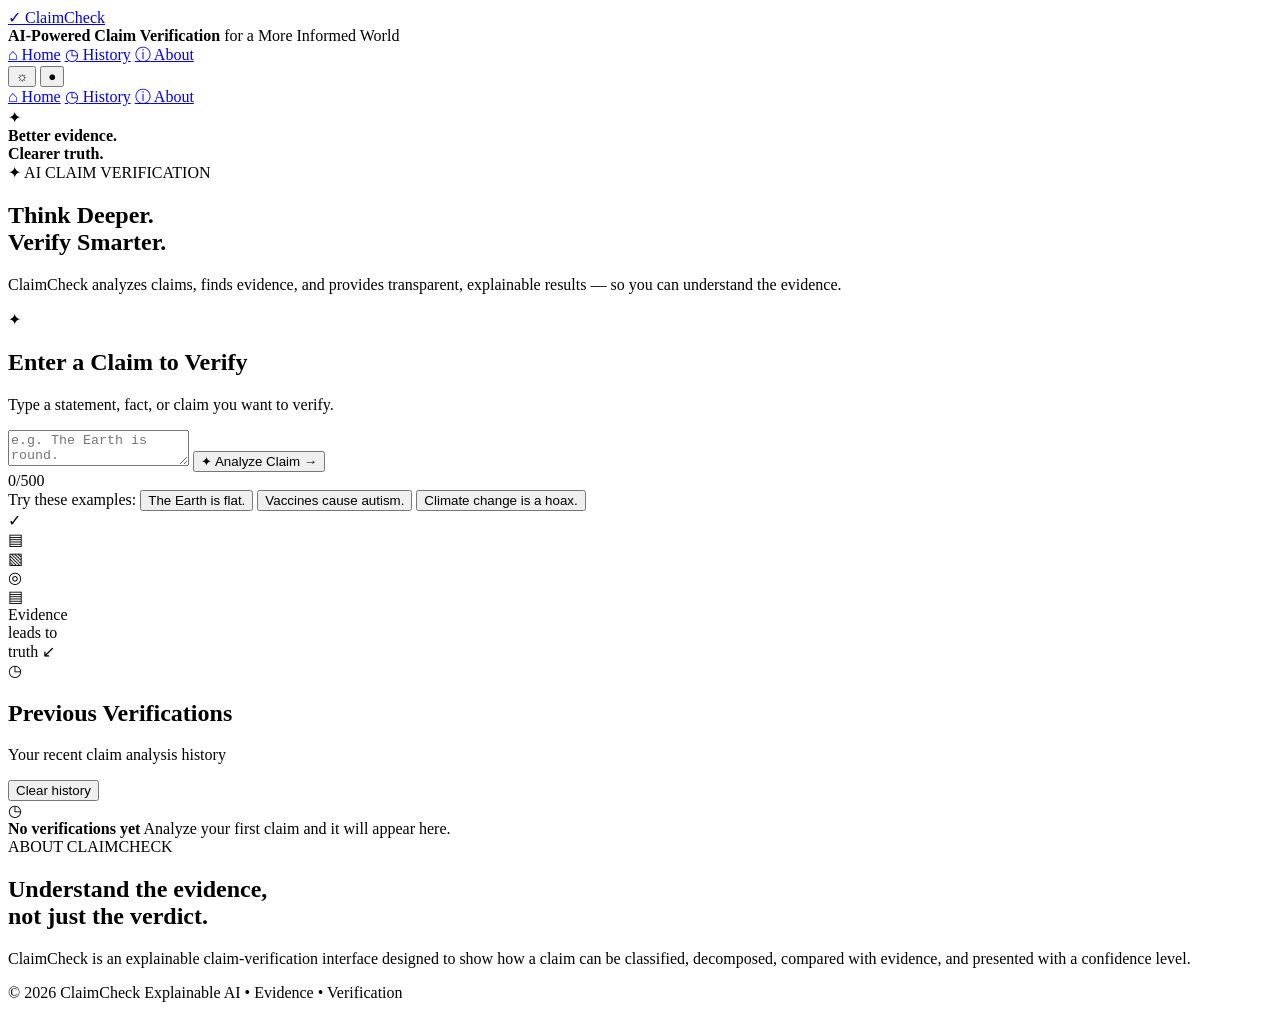
==== frontend/index.html @ 543db805 "Complete ClaimCheck frontend UI" ====
<!DOCTYPE html>
<html lang="en">
<head>
  <meta charset="UTF-8" />
  <meta name="viewport" content="width=device-width, initial-scale=1.0" />
  <title>ClaimCheck — AI Claim Verification</title>
  <link rel="stylesheet" href="css/style.css" />
</head>
<body>
  <div class="app-shell">

    <!-- TOP BAR -->
    <header class="topbar">
      <a class="brand" href="#home" aria-label="ClaimCheck home">
        <span class="brand-mark">✓</span>
        <span class="brand-name">Claim<span>Check</span></span>
      </a>

      <div class="brand-tagline">
        <strong>AI-Powered Claim Verification</strong>
        <span>for a More Informed World</span>
      </div>

      <nav class="top-nav" aria-label="Main navigation">
        <a class="nav-link active" href="#home"><span>⌂</span> Home</a>
        <a class="nav-link" href="#history"><span>◷</span> History</a>
        <a class="nav-link" href="#about"><span>ⓘ</span> About</a>
      </nav>

      <button class="icon-button" id="themeButton" type="button" aria-label="Toggle appearance">☼</button>
      <button class="profile-button" type="button" aria-label="Profile">●</button>
    </header>

    <div class="workspace">

      <!-- SIDEBAR -->
      <aside class="sidebar">
        <nav class="side-nav">
          <a class="side-link active" href="#home"><span class="side-icon">⌂</span> Home</a>
          <a class="side-link" href="#history"><span class="side-icon">◷</span> History</a>
          <a class="side-link" href="#about"><span class="side-icon">ⓘ</span> About</a>
        </nav>

        <div class="sidebar-tip">
          <div class="tip-spark">✦</div>
          <strong>Better evidence.<br />Clearer truth.</strong>
          <div class="tip-line"></div>
          <div class="tip-wave"></div>
        </div>
      </aside>

      <main class="main-content">

        <!-- HERO -->
        <section class="hero" id="home">
          <div class="hero-copy">
            <div class="eyebrow"><span>✦</span> AI CLAIM VERIFICATION</div>
            <h1>Think Deeper.<br /><span>Verify Smarter.</span></h1>
            <p>
              ClaimCheck analyzes claims, finds evidence, and provides
              transparent, explainable results — so you can understand the evidence.
            </p>

            <!-- CLAIM INPUT -->
            <div class="claim-card" id="claimCard">
              <div class="claim-heading">
                <div class="claim-heading-icon">✦</div>
                <div>
                  <h2>Enter a Claim to Verify</h2>
                  <p>Type a statement, fact, or claim you want to verify.</p>
                </div>
              </div>

              <div class="textarea-wrap">
                <textarea id="claimInput" maxlength="500"
                  placeholder="e.g. The Earth is round."></textarea>
                <button id="analyzeButton" class="analyze-button" type="button">
                  <span class="button-spark">✦</span>
                  <span>Analyze Claim</span>
                  <span class="button-arrow">→</span>
                </button>
              </div>

              <div class="claim-meta">
                <span id="characterCount">0/500</span>
              </div>

              <div class="examples">
                <span>Try these examples:</span>
                <button class="example-chip" data-claim="The Earth is round.">The Earth is flat.</button>
                <button class="example-chip" data-claim="Vaccines cause autism.">Vaccines cause autism.</button>
                <button class="example-chip" data-claim="Climate change is a hoax.">Climate change is a hoax.</button>
              </div>

              <div id="errorMessage" class="error-message" role="alert"></div>
            </div>
          </div>

          <!-- AI VISUAL -->
          <div class="hero-visual" aria-hidden="true">
            <div class="orb-glow"></div>
            <div class="orbit orbit-one"></div>
            <div class="orbit orbit-two"></div>
            <div class="orbit orbit-three"></div>

            <div class="ai-orb">
              <div class="orb-inner">✓</div>
            </div>

            <div class="floating-card card-doc">▤</div>
            <div class="floating-card card-image">▧</div>
            <div class="floating-card card-web">◎</div>
            <div class="floating-card card-file">▤</div>

            <div class="evidence-note">Evidence<br />leads to<br />truth <span>↙</span></div>
          </div>
        </section>

        <!-- LOADING / VERIFICATION -->
        <section id="loadingSection" class="loading-section" hidden>
          <div class="verification-loader">
            <div class="scanner-orb">
              <div class="scanner-ring ring-one"></div>
              <div class="scanner-ring ring-two"></div>
              <div class="scanner-core">✦</div>
            </div>
            <div class="scan-copy">
              <span class="scan-kicker">CLAIMCHECK AI</span>
              <h2 id="scanTitle">Analyzing claim</h2>
              <p id="scanDescription">Understanding the statement and preparing evidence checks.</p>
            </div>
            <div class="scan-progress">
              <div class="scan-progress-track"><span id="scanProgressBar"></span></div>
              <span id="scanProgressValue">0%</span>
            </div>
            <div class="scan-steps">
              <div class="scan-step active">01 <span>Analyze</span></div>
              <div class="scan-step">02 <span>Decompose</span></div>
              <div class="scan-step">03 <span>Evidence</span></div>
              <div class="scan-step">04 <span>Verify</span></div>
            </div>
          </div>
        </section>

        <!-- RESULT -->
        <section id="resultSection" class="result-section" hidden>
          <div class="section-heading">
            <div>
              <span class="section-kicker">VERIFICATION RESULT</span>
              <h2>Claim Analysis</h2>
            </div>
            <button class="secondary-button" id="newClaimButton" type="button">Verify another →</button>
          </div>

          <div class="result-grid">
            <article class="result-card verdict-card">
              <span class="result-label">VERDICT</span>
              <div id="verdict" class="verdict-badge">INSUFFICIENT EVIDENCE</div>
              <p id="explanation">No result yet.</p>
              <div class="confidence">
                <div class="confidence-top">
                  <span>Confidence</span>
                  <strong id="confidenceValue">0%</strong>
                </div>
                <div class="confidence-track"><span id="confidenceProgress"></span></div>
              </div>
            </article>

            <article class="result-card details-card">
              <span class="result-label">CLAIM DETAILS</span>
              <div class="detail-row"><span>Claim type</span><strong id="claimType">—</strong></div>
              <div class="detail-row"><span>Claim ID</span><strong id="claimId">—</strong></div>
            </article>
          </div>

          <div class="result-columns">
            <article class="content-card">
              <div class="content-card-heading">
                <span class="mini-icon">01</span>
                <div><h3>Decomposed Claims</h3><p>Key statements identified inside the claim.</p></div>
              </div>
              <div id="decomposedClaims" class="decomposed-list"></div>
            </article>

            <article class="content-card">
              <div class="content-card-heading">
                <span class="mini-icon">02</span>
                <div><h3>Evidence</h3><p>Evidence used to explain the verification.</p></div>
              </div>
              <div id="evidenceContainer" class="evidence-list"></div>
            </article>
          </div>

          <article class="content-card sources-card">
            <div class="content-card-heading">
              <span class="mini-icon">03</span>
              <div><h3>Sources</h3><p>Reference information for the result.</p></div>
            </div>
            <div id="sourcesContainer" class="sources-list"></div>
          </article>
        </section>

        <!-- HISTORY -->
        <section id="history" class="history-section">
          <div class="history-card">
            <div class="history-header">
              <div class="history-title-wrap">
                <div class="history-icon">◷</div>
                <div>
                  <h2>Previous Verifications</h2>
                  <p>Your recent claim analysis history</p>
                </div>
              </div>
              <button id="clearHistoryButton" class="clear-history" type="button">Clear history</button>
            </div>

            <div id="historyContainer" class="history-list"></div>
          </div>
        </section>

        <!-- ABOUT -->
        <section id="about" class="about-section">
          <div>
            <span class="section-kicker">ABOUT CLAIMCHECK</span>
            <h2>Understand the evidence,<br /><span>not just the verdict.</span></h2>
          </div>
          <p>
            ClaimCheck is an explainable claim-verification interface designed
            to show how a claim can be classified, decomposed, compared with
            evidence, and presented with a confidence level.
          </p>
        </section>

      </main>
    </div>

    <footer class="footer">
      <span>© 2026 ClaimCheck</span>
      <span>Explainable AI • Evidence • Verification</span>
    </footer>
  </div>

  <script src="js/app.js"></script>
</body>
</html>
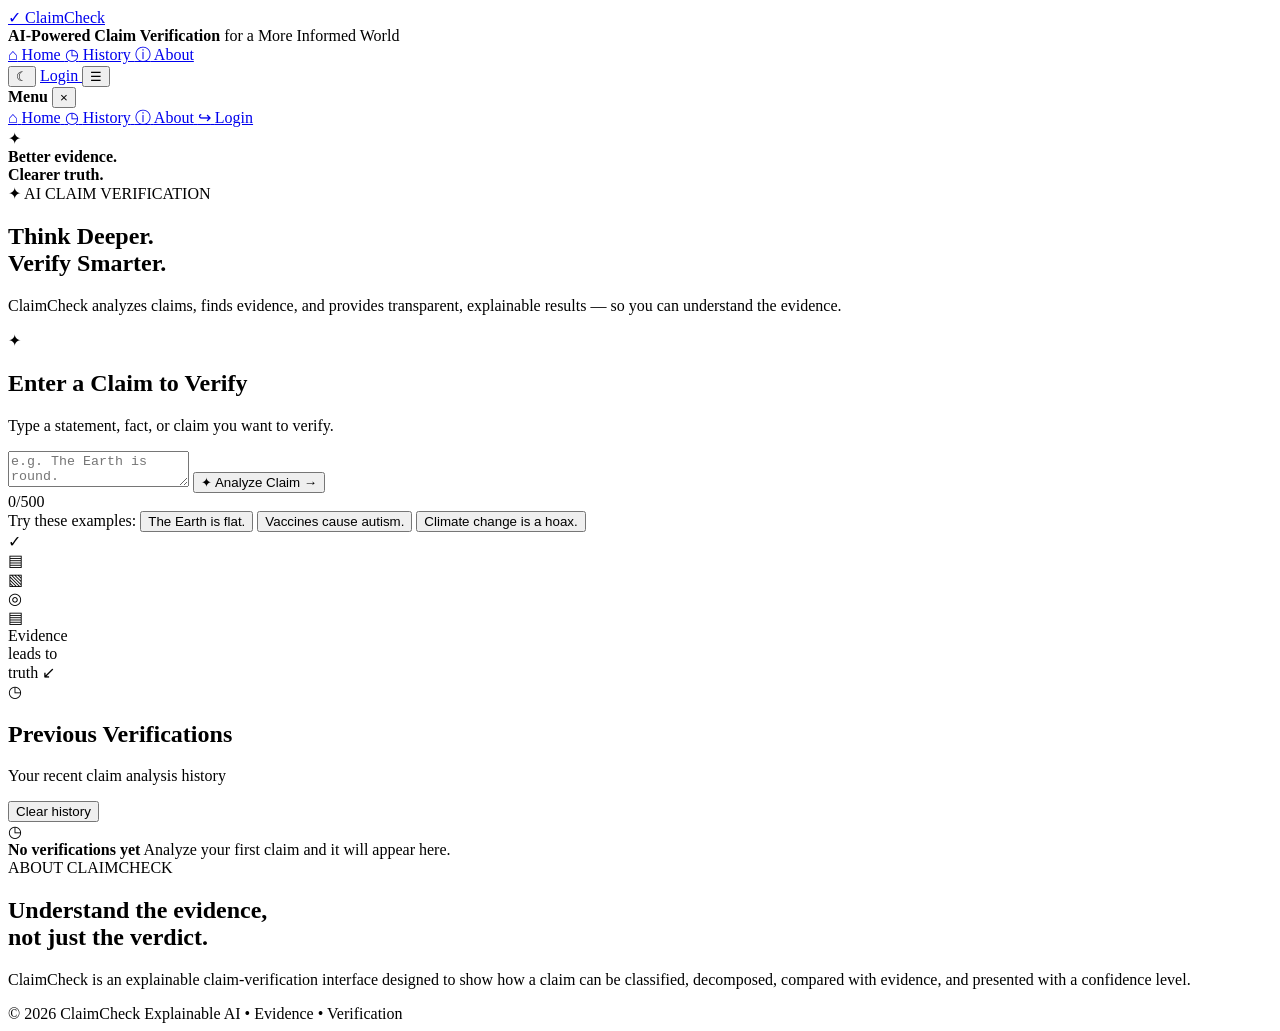
==== commit c4e5a1b3: "Fix mobile sidebar and Enter key behavior" ====
--- a/frontend/index.html
+++ b/frontend/index.html
@@ -1,57 +1,134 @@
 <!DOCTYPE html>
 <html lang="en">
 <head>
+  <!-- Page settings -->
   <meta charset="UTF-8" />
   <meta name="viewport" content="width=device-width, initial-scale=1.0" />
   <title>ClaimCheck — AI Claim Verification</title>
   <link rel="stylesheet" href="css/style.css" />
 </head>
+
 <body>
   <div class="app-shell">
 
-    <!-- TOP BAR -->
+    <!-- Header and navigation -->
     <header class="topbar">
-      <a class="brand" href="#home" aria-label="ClaimCheck home">
-        <span class="brand-mark">✓</span>
-        <span class="brand-name">Claim<span>Check</span></span>
-      </a>
-
-      <div class="brand-tagline">
-        <strong>AI-Powered Claim Verification</strong>
-        <span>for a More Informed World</span>
-      </div>
-
-      <nav class="top-nav" aria-label="Main navigation">
-        <a class="nav-link active" href="#home"><span>⌂</span> Home</a>
-        <a class="nav-link" href="#history"><span>◷</span> History</a>
-        <a class="nav-link" href="#about"><span>ⓘ</span> About</a>
-      </nav>
-
-      <button class="icon-button" id="themeButton" type="button" aria-label="Toggle appearance">☼</button>
-      <button class="profile-button" type="button" aria-label="Profile">●</button>
+
+        <a class="brand" href="#home" aria-label="ClaimCheck home">
+            <span class="brand-mark">✓</span>
+            <span class="brand-name">Claim<span>Check</span></span>
+        </a>
+
+        <div class="brand-tagline">
+            <strong>AI-Powered Claim Verification</strong>
+            <span>for a More Informed World</span>
+        </div>
+
+        <!-- Desktop navigation -->
+        <nav class="top-nav" aria-label="Main navigation">
+            <a class="nav-link active" href="#home">
+                <span>⌂</span> Home
+            </a>
+
+            <a class="nav-link" href="#history">
+                <span>◷</span> History
+            </a>
+
+            <a class="nav-link" href="#about">
+                <span>ⓘ</span> About
+            </a>
+        </nav>
+
+        <!-- Theme -->
+        <button
+            class="icon-button"
+            id="themeButton"
+            type="button"
+            aria-label="Toggle dark mode"
+            title="Toggle dark mode"
+        >
+            ☼
+        </button>
+
+        <!-- Login -->
+        <a class="login-button" href="login.html">
+            Login
+        </a>
+
+        <!-- Mobile menu -->
+        <button
+            class="mobile-menu-button"
+            id="mobileMenuButton"
+            type="button"
+            aria-label="Open navigation"
+            aria-expanded="false"
+        >
+            ☰
+        </button>
+
     </header>
 
     <div class="workspace">
 
-      <!-- SIDEBAR -->
-      <aside class="sidebar">
-        <nav class="side-nav">
-          <a class="side-link active" href="#home"><span class="side-icon">⌂</span> Home</a>
-          <a class="side-link" href="#history"><span class="side-icon">◷</span> History</a>
-          <a class="side-link" href="#about"><span class="side-icon">ⓘ</span> About</a>
-        </nav>
-
-        <div class="sidebar-tip">
-          <div class="tip-spark">✦</div>
-          <strong>Better evidence.<br />Clearer truth.</strong>
-          <div class="tip-line"></div>
-          <div class="tip-wave"></div>
-        </div>
-      </aside>
+        <!-- Sidebar -->
+        <aside class="sidebar" id="mobileSidebar">
+
+            <div class="mobile-sidebar-header">
+                <strong>Menu</strong>
+
+                <button
+                    class="mobile-sidebar-close"
+                    id="mobileSidebarClose"
+                    type="button"
+                    aria-label="Close navigation"
+                >
+                    ×
+                </button>
+            </div>
+
+            <nav class="side-nav">
+
+                <a class="side-link active" href="#home">
+                    <span class="side-icon">⌂</span>
+                    <span>Home</span>
+                </a>
+
+                <a class="side-link" href="#history">
+                    <span class="side-icon">◷</span>
+                    <span>History</span>
+                </a>
+
+                <a class="side-link" href="#about">
+                    <span class="side-icon">ⓘ</span>
+                    <span>About</span>
+                </a>
+
+                <a class="side-link side-login-link" href="login.html">
+                    <span class="side-icon">↪</span>
+                    <span>Login</span>
+                </a>
+
+            </nav>
+
+            <div class="sidebar-tip">
+                <div class="tip-spark">✦</div>
+
+                <strong>
+                    Better evidence.<br>
+                    Clearer truth.
+                </strong>
+
+                <div class="tip-line"></div>
+                <div class="tip-wave"></div>
+            </div>
+
+        </aside>
+
+        <div class="sidebar-overlay" id="sidebarOverlay"></div>
 
       <main class="main-content">
 
-        <!-- HERO -->
+        <!-- Home / Hero section -->
         <section class="hero" id="home">
           <div class="hero-copy">
             <div class="eyebrow"><span>✦</span> AI CLAIM VERIFICATION</div>
@@ -61,7 +138,7 @@
               transparent, explainable results — so you can understand the evidence.
             </p>
 
-            <!-- CLAIM INPUT -->
+            <!-- Claim input -->
             <div class="claim-card" id="claimCard">
               <div class="claim-heading">
                 <div class="claim-heading-icon">✦</div>
@@ -85,6 +162,7 @@
                 <span id="characterCount">0/500</span>
               </div>
 
+              <!-- Example claims -->
               <div class="examples">
                 <span>Try these examples:</span>
                 <button class="example-chip" data-claim="The Earth is round.">The Earth is flat.</button>
@@ -96,7 +174,7 @@
             </div>
           </div>
 
-          <!-- AI VISUAL -->
+          <!-- AI visual -->
           <div class="hero-visual" aria-hidden="true">
             <div class="orb-glow"></div>
             <div class="orbit orbit-one"></div>
@@ -116,7 +194,7 @@
           </div>
         </section>
 
-        <!-- LOADING / VERIFICATION -->
+        <!-- Loading and verification -->
         <section id="loadingSection" class="loading-section" hidden>
           <div class="verification-loader">
             <div class="scanner-orb">
@@ -124,15 +202,18 @@
               <div class="scanner-ring ring-two"></div>
               <div class="scanner-core">✦</div>
             </div>
+
             <div class="scan-copy">
               <span class="scan-kicker">CLAIMCHECK AI</span>
               <h2 id="scanTitle">Analyzing claim</h2>
               <p id="scanDescription">Understanding the statement and preparing evidence checks.</p>
             </div>
+
             <div class="scan-progress">
               <div class="scan-progress-track"><span id="scanProgressBar"></span></div>
               <span id="scanProgressValue">0%</span>
             </div>
+
             <div class="scan-steps">
               <div class="scan-step active">01 <span>Analyze</span></div>
               <div class="scan-step">02 <span>Decompose</span></div>
@@ -142,7 +223,7 @@
           </div>
         </section>
 
-        <!-- RESULT -->
+        <!-- Verification result -->
         <section id="resultSection" class="result-section" hidden>
           <div class="section-heading">
             <div>
@@ -152,11 +233,13 @@
             <button class="secondary-button" id="newClaimButton" type="button">Verify another →</button>
           </div>
 
+          <!-- Result summary -->
           <div class="result-grid">
             <article class="result-card verdict-card">
               <span class="result-label">VERDICT</span>
               <div id="verdict" class="verdict-badge">INSUFFICIENT EVIDENCE</div>
               <p id="explanation">No result yet.</p>
+
               <div class="confidence">
                 <div class="confidence-top">
                   <span>Confidence</span>
@@ -173,7 +256,10 @@
             </article>
           </div>
 
+          <!-- Claim analysis details -->
           <div class="result-columns">
+
+            <!-- Decomposed claims -->
             <article class="content-card">
               <div class="content-card-heading">
                 <span class="mini-icon">01</span>
@@ -182,6 +268,7 @@
               <div id="decomposedClaims" class="decomposed-list"></div>
             </article>
 
+            <!-- Evidence -->
             <article class="content-card">
               <div class="content-card-heading">
                 <span class="mini-icon">02</span>
@@ -191,6 +278,7 @@
             </article>
           </div>
 
+          <!-- Sources -->
           <article class="content-card sources-card">
             <div class="content-card-heading">
               <span class="mini-icon">03</span>
@@ -200,7 +288,7 @@
           </article>
         </section>
 
-        <!-- HISTORY -->
+        <!-- History -->
         <section id="history" class="history-section">
           <div class="history-card">
             <div class="history-header">
@@ -211,6 +299,7 @@
                   <p>Your recent claim analysis history</p>
                 </div>
               </div>
+
               <button id="clearHistoryButton" class="clear-history" type="button">Clear history</button>
             </div>
 
@@ -218,12 +307,13 @@
           </div>
         </section>
 
-        <!-- ABOUT -->
+        <!-- About -->
         <section id="about" class="about-section">
           <div>
             <span class="section-kicker">ABOUT CLAIMCHECK</span>
             <h2>Understand the evidence,<br /><span>not just the verdict.</span></h2>
           </div>
+
           <p>
             ClaimCheck is an explainable claim-verification interface designed
             to show how a claim can be classified, decomposed, compared with
@@ -234,12 +324,14 @@
       </main>
     </div>
 
+    <!-- Footer -->
     <footer class="footer">
       <span>© 2026 ClaimCheck</span>
       <span>Explainable AI • Evidence • Verification</span>
     </footer>
   </div>
 
+  <!-- JavaScript -->
   <script src="js/app.js"></script>
 </body>
-</html>
+</html>
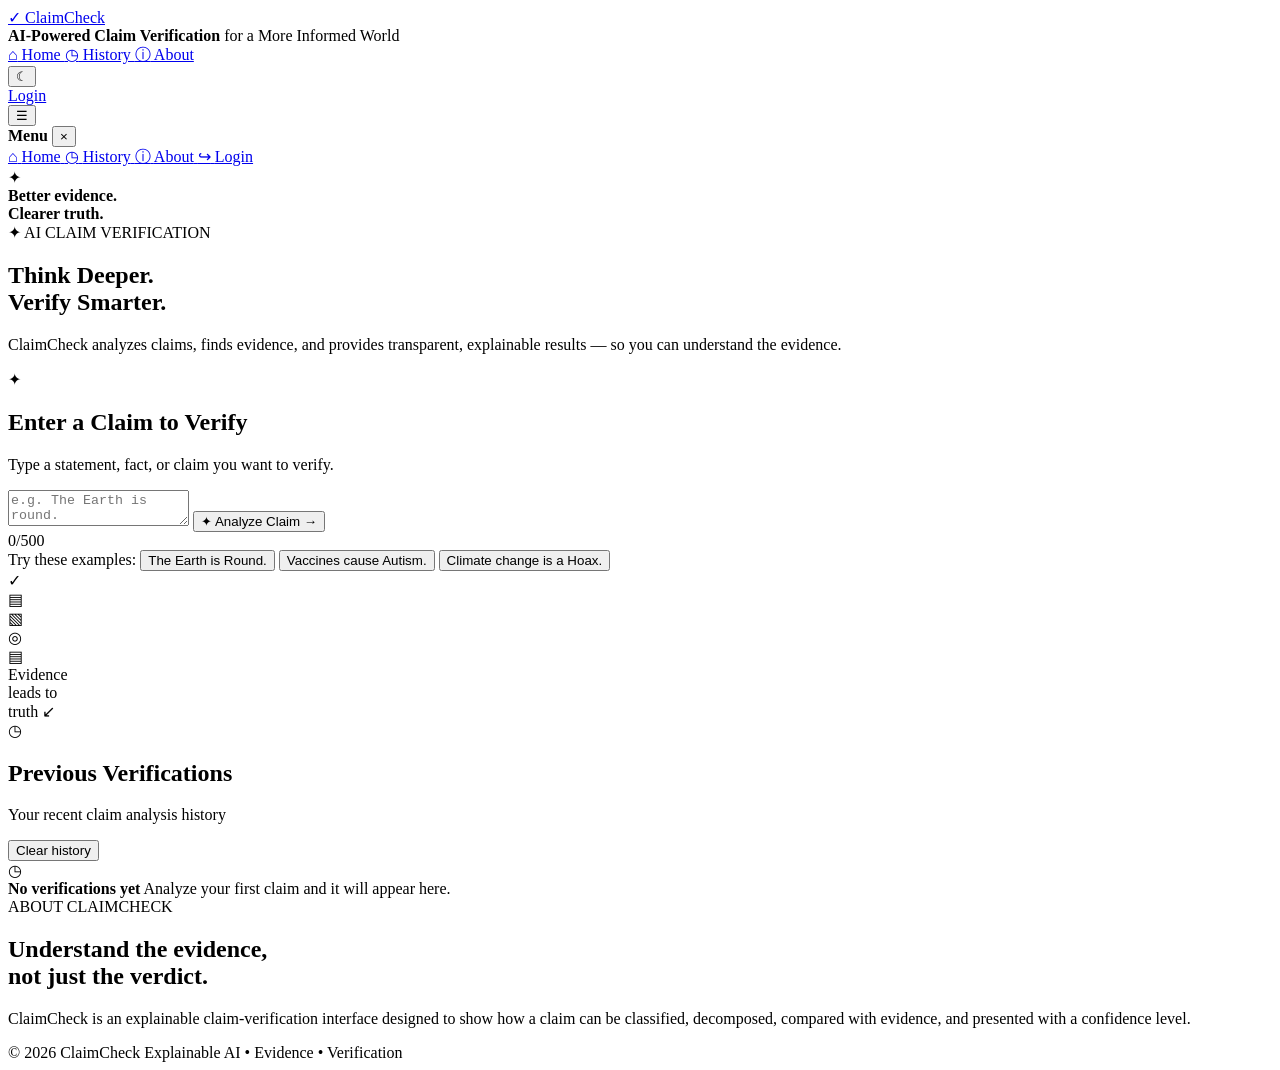
==== commit f48eba8a: "Add authentication and profile system" ====
--- a/frontend/index.html
+++ b/frontend/index.html
@@ -50,10 +50,81 @@
             ☼
         </button>
 
-        <!-- Login -->
-        <a class="login-button" href="login.html">
+        <!-- Account / Login -->
+        <div class="account-menu" id="accountMenu">
+
+          <a class="login-button" id="loginButton" href="login.html">
             Login
-        </a>
+          </a>
+
+          <button
+            class="profile-button"
+            id="profileButton"
+            type="button"
+            hidden
+            aria-expanded="false"
+            aria-haspopup="true"
+          >
+            <span class="profile-avatar" id="profileAvatar">U</span>
+        
+            <span class="profile-user-name" id="profileUserName">
+              User
+            </span>
+
+            <span class="profile-arrow">⌄</span>
+          </button>
+
+          <div class="profile-dropdown" id="profileDropdown" hidden>
+
+            <div class="profile-header">
+              <div class="profile-large-avatar" id="profileLargeAvatar">
+                U
+              </div>
+
+              <div class="profile-user-info">
+                <strong id="profileDropdownName">User</strong>
+                <span id="profileDropdownEmail">
+                    user@example.com
+                </span>
+              </div>
+            </div>
+
+            <div class="profile-divider"></div>
+
+            <button class="profile-menu-item" id="accountButton" type="button">
+              <span>👤</span>
+              <span>Account</span>
+            </button>
+
+            <button class="profile-menu-item" id="editProfileButton" type="button">
+              <span>✎</span>
+              <span>Edit Profile</span>
+            </button>
+
+            <button class="profile-menu-item" id="changePasswordButton" type="button">
+              <span>🔒</span>
+              <span>Change Password</span>
+            </button>
+
+            <button class="profile-menu-item" id="profileHistoryButton" type="button">
+              <span>◷</span>
+              <span>Verification History</span>
+            </button>
+
+            <div class="profile-divider"></div>
+
+            <button
+              class="profile-menu-item profile-logout"
+              id="logoutButton"
+              type="button"
+            >
+              <span>↪</span>
+              <span>Logout</span>
+            </button>
+
+          </div>
+
+        </div>
 
         <!-- Mobile menu -->
         <button
@@ -165,9 +236,9 @@
               <!-- Example claims -->
               <div class="examples">
                 <span>Try these examples:</span>
-                <button class="example-chip" data-claim="The Earth is round.">The Earth is flat.</button>
-                <button class="example-chip" data-claim="Vaccines cause autism.">Vaccines cause autism.</button>
-                <button class="example-chip" data-claim="Climate change is a hoax.">Climate change is a hoax.</button>
+                <button class="example-chip" data-claim="The Earth is round.">The Earth is Round.</button>
+                <button class="example-chip" data-claim="Vaccines cause autism.">Vaccines cause Autism.</button>
+                <button class="example-chip" data-claim="Climate change is a hoax.">Climate change is a Hoax.</button>
               </div>
 
               <div id="errorMessage" class="error-message" role="alert"></div>
@@ -331,6 +402,119 @@
     </footer>
   </div>
 
+  <!-- ACCOUNT DETAILS POPUP -->
+  <div class="account-modal" id="accountDetailsPanel" hidden>
+    <div class="account-modal-backdrop"></div>
+
+    <div class="account-modal-card">
+
+        <!-- Modal Header -->
+        <div class="account-modal-top">
+            <div class="account-modal-label">
+                <span class="account-status-dot"></span>
+                ACCOUNT PROFILE
+            </div>
+
+            <button
+                class="account-close-button"
+                id="accountCloseButton"
+                type="button"
+                aria-label="Close account details"
+            >
+                ×
+            </button>
+        </div>
+
+        <!-- Profile Hero -->
+        <div class="account-profile-hero">
+
+            <div class="account-details-avatar" id="accountDetailsAvatar">
+                U
+            </div>
+
+            <div class="account-profile-main">
+                <h2 id="accountDetailsName">User</h2>
+                <p id="accountDetailsEmail">user@example.com</p>
+
+                <span class="account-member-badge">
+                    <span>●</span>
+                    ClaimCheck Member
+                </span>
+            </div>
+
+        </div>
+
+        <!-- Account Information -->
+        <div class="account-info-section">
+
+            <div class="account-section-heading">
+                <span>ACCOUNT INFORMATION</span>
+            </div>
+
+            <div class="account-info-grid">
+
+                <div class="account-info-box">
+                    <span class="account-info-icon">✉</span>
+
+                    <div>
+                        <small>Email Address</small>
+                        <strong id="accountDetailsEmailCard">
+                            user@example.com
+                        </strong>
+                    </div>
+                </div>
+
+                <div class="account-info-box">
+                    <span class="account-info-icon">◈</span>
+
+                    <div>
+                        <small>User ID</small>
+                        <strong id="accountDetailsUserId">
+                            —
+                        </strong>
+                    </div>
+                </div>
+
+                <div class="account-info-box">
+                    <span class="account-info-icon">✓</span>
+
+                    <div>
+                        <small>Account Status</small>
+                        <strong>Active</strong>
+                    </div>
+                </div>
+
+                <div class="account-info-box">
+                    <span class="account-info-icon">⌁</span>
+
+                    <div>
+                        <small>Verification Access</small>
+                        <strong>Enabled</strong>
+                    </div>
+                </div>
+
+            </div>
+
+        </div>
+
+        <!-- Bottom -->
+        <div class="account-modal-footer">
+            <span>
+                ClaimCheck • Secure Account
+            </span>
+
+            <button
+                class="account-done-button"
+                id="accountDoneButton"
+                type="button"
+            >
+                Done
+            </button>
+        </div>
+
+    </div>
+  </div>
+
   <!-- JavaScript -->
   <script src="js/app.js"></script>
 </body>
